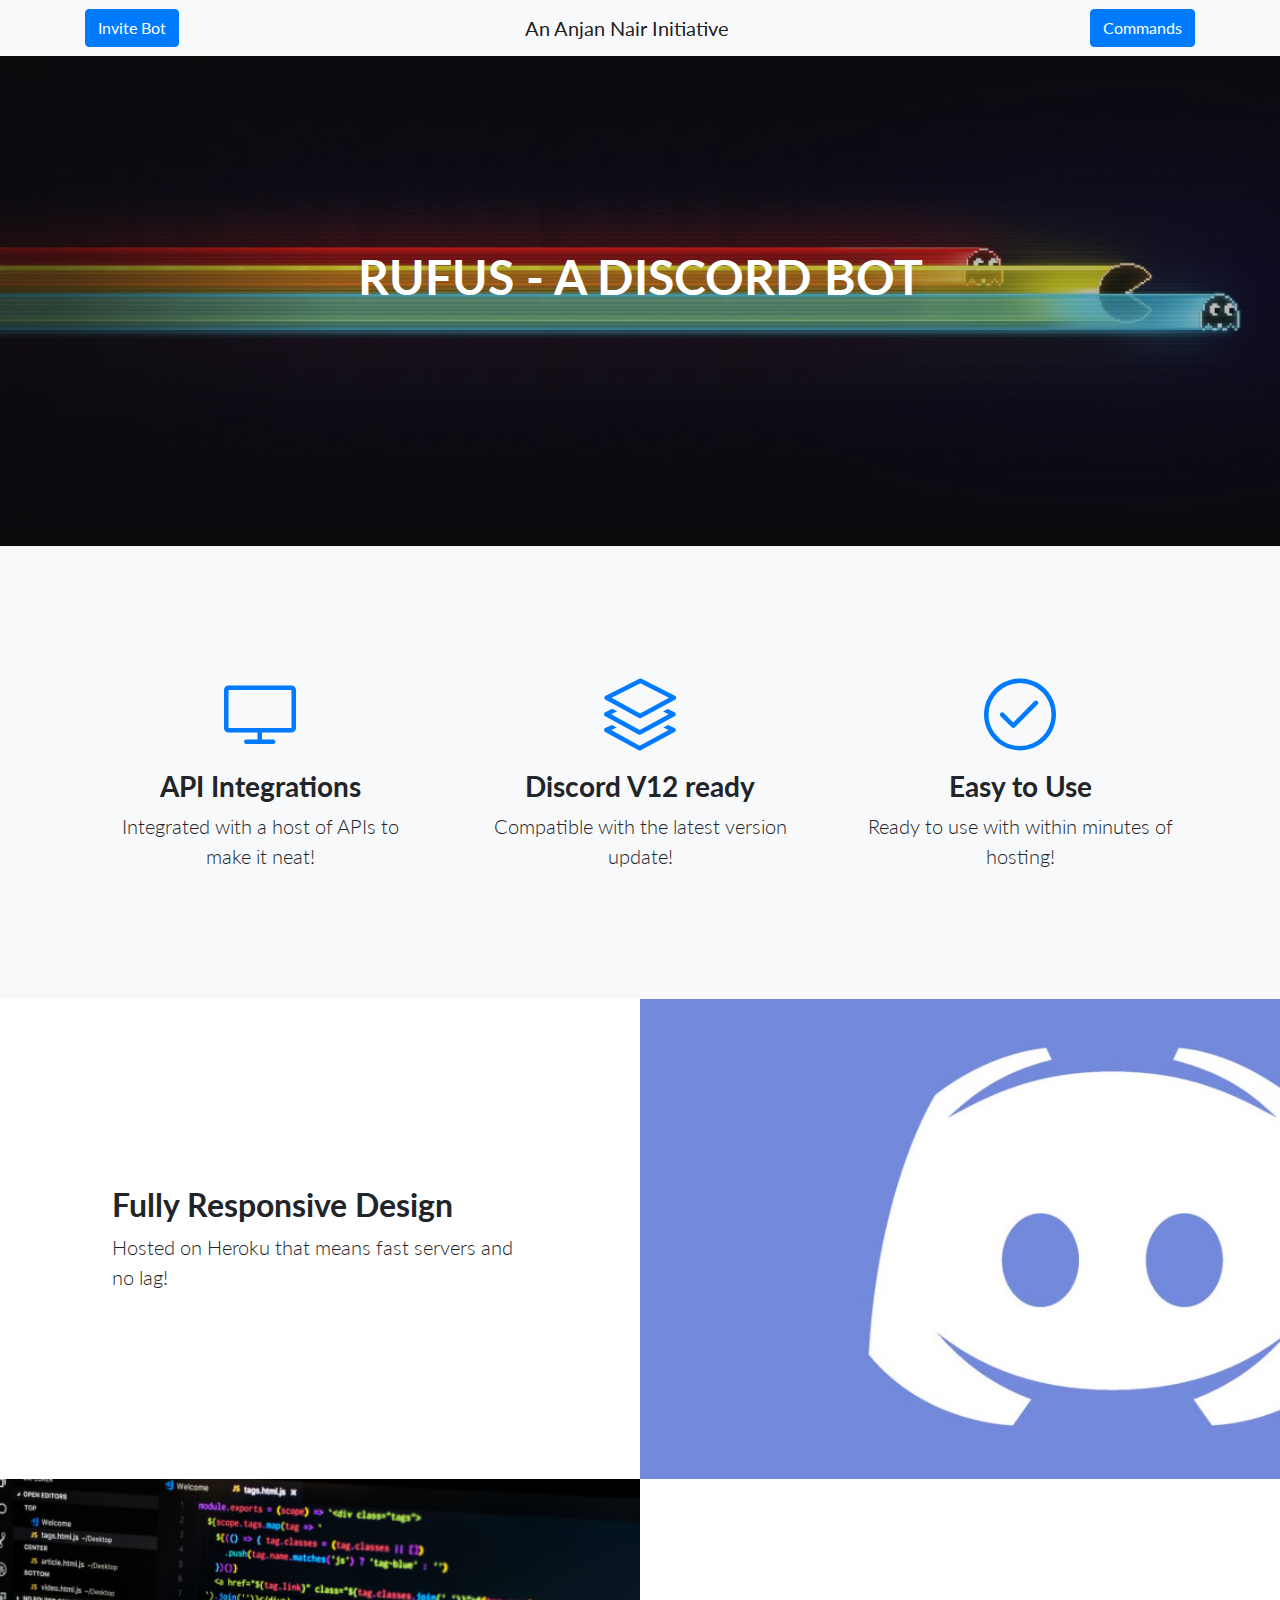
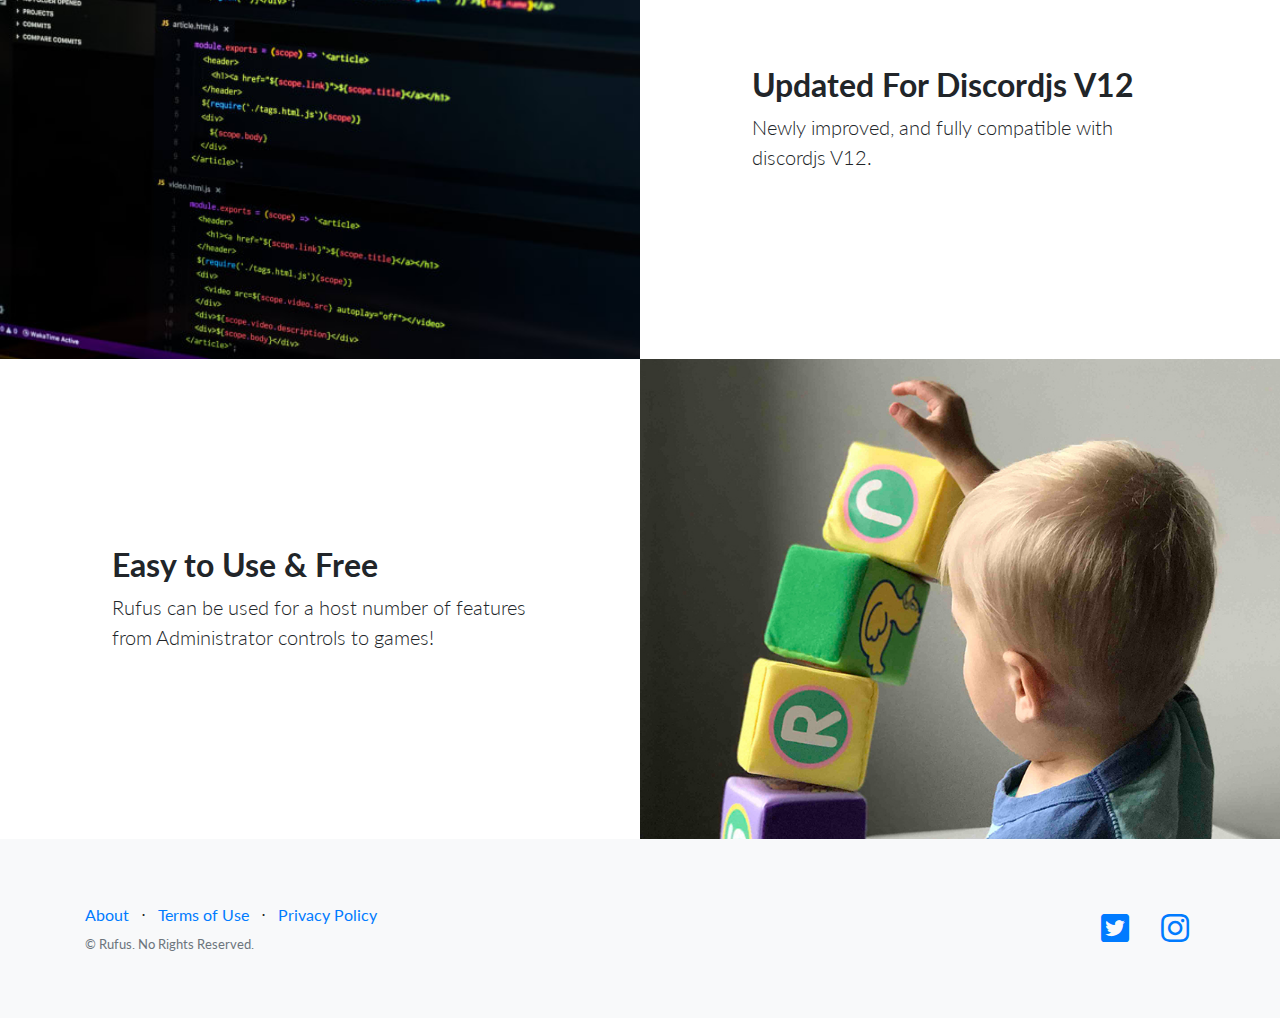
==== index.html @ 4623c3e2 "Template site for my bot" ====
<!DOCTYPE html>
<html lang="en">

<head>

  <meta charset="utf-8">
  <meta name="viewport" content="width=device-width, initial-scale=1, shrink-to-fit=no">
  <meta name="description" content="">
  <meta name="author" content="">

  <title>Landing Page - Start Bootstrap Theme</title>

  <!-- Bootstrap core CSS -->
  <link href="vendor/bootstrap/css/bootstrap.min.css" rel="stylesheet">

  <!-- Custom fonts for this template -->
  <link href="vendor/fontawesome-free/css/all.min.css" rel="stylesheet">
  <link href="vendor/simple-line-icons/css/simple-line-icons.css" rel="stylesheet" type="text/css">
  <link href="https://fonts.googleapis.com/css?family=Lato:300,400,700,300italic,400italic,700italic" rel="stylesheet" type="text/css">

  <!-- Custom styles for this template -->
  <link href="css/landing-page.min.css" rel="stylesheet">

</head>

<body>

  <!-- Navigation -->
  <nav class="navbar navbar-light bg-light static-top">
    <div class="container">
      <a class="btn btn-primary" href="commands.html">Invite Bot</a>
      <a class="navbar-brand" href="#">An Anjan Nair Initiative</a>
      <a class="btn btn-primary" href="commands.html">Commands</a>
    </div>
  </nav>

  <!-- Masthead -->
  <header class="masthead text-white text-center">
    <div class="overlay"></div>
    <div class="container">
      <div class="row">
        <div class="col-xl-9 mx-auto">
          <h1 class="mb-5">RUFUS - A DISCORD BOT</h1>
        </div>
        <div class="col-md-10 col-lg-8 col-xl-7 mx-auto">
        </div>
      </div>
    </div>
  </header>

  <!-- Icons Grid -->
  <section class="features-icons bg-light text-center">
    <div class="container">
      <div class="row">
        <div class="col-lg-4">
          <div class="features-icons-item mx-auto mb-5 mb-lg-0 mb-lg-3">
            <div class="features-icons-icon d-flex">
              <i class="icon-screen-desktop m-auto text-primary"></i>
            </div>
            <h3>API Integrations</h3>
            <p class="lead mb-0">Integrated with a host of APIs to make it neat!</p>
          </div>
        </div>
        <div class="col-lg-4">
          <div class="features-icons-item mx-auto mb-5 mb-lg-0 mb-lg-3">
            <div class="features-icons-icon d-flex">
              <i class="icon-layers m-auto text-primary"></i>
            </div>
            <h3>Discord V12 ready</h3>
            <p class="lead mb-0">Compatible with the latest version update!</p>
          </div>
        </div>
        <div class="col-lg-4">
          <div class="features-icons-item mx-auto mb-0 mb-lg-3">
            <div class="features-icons-icon d-flex">
              <i class="icon-check m-auto text-primary"></i>
            </div>
            <h3>Easy to Use</h3>
            <p class="lead mb-0">Ready to use with within minutes of hosting!</p>
          </div>
        </div>
      </div>
    </div>
  </section>

  <!-- Image Showcases -->
  <section class="showcase">
    <div class="container-fluid p-0">
      <div class="row no-gutters">

        <div class="col-lg-6 order-lg-2 text-white showcase-img" style="background-image: url('img/bg-showcase-1.jpg');"></div>
        <div class="col-lg-6 order-lg-1 my-auto showcase-text">
          <h2>Fully Responsive Design</h2>
          <p class="lead mb-0">Hosted on Heroku that means fast servers and no lag!</p>
        </div>
      </div>
      <div class="row no-gutters">
        <div class="col-lg-6 text-white showcase-img" style="background-image: url('img/bg-showcase-2.jpg');"></div>
        <div class="col-lg-6 my-auto showcase-text">
          <h2>Updated For Discordjs V12</h2>
          <p class="lead mb-0">Newly improved, and fully compatible with discordjs V12.</p>
        </div>
      </div>
      <div class="row no-gutters">
        <div class="col-lg-6 order-lg-2 text-white showcase-img" style="background-image: url('img/bg-showcase-3.jpg');"></div>
        <div class="col-lg-6 order-lg-1 my-auto showcase-text">
          <h2>Easy to Use &amp; Free</h2>
          <p class="lead mb-0">Rufus can be used for a host number of features from Administrator controls to games!</p>
        </div>
      </div>
    </div>
  </section>

  <!-- Call to Action 
  <section class="call-to-action text-white text-center">
    <div class="overlay"></div>
    <div class="container">
      <div class="row">
        <div class="col-xl-9 mx-auto">
          <h2 class="mb-4">Ready to get started? Sign up now!</h2>
        </div>
        <div class="col-md-10 col-lg-8 col-xl-7 mx-auto">
          <form>
            <div class="form-row">
              <div class="col-12 col-md-9 mb-2 mb-md-0">
                <input type="email" class="form-control form-control-lg" placeholder="Enter your email...">
              </div>
              <div class="col-12 col-md-3">
                <button type="submit" class="btn btn-block btn-lg btn-primary">Sign up!</button>
              </div>
            </div>
          </form>
        </div>
      </div>
    </div>
  </section> -->

  <!-- Footer -->
  <footer class="footer bg-light">
    <div class="container">
      <div class="row">
        <div class="col-lg-6 h-100 text-center text-lg-left my-auto">
          <ul class="list-inline mb-2">
            <li class="list-inline-item">
              <a href="#">About</a>
            </li>
            <li class="list-inline-item">&sdot;</li>
            <li class="list-inline-item">
              <a href="#">Terms of Use</a>
            </li>
            <li class="list-inline-item">&sdot;</li>
            <li class="list-inline-item">
              <a href="#">Privacy Policy</a>
            </li>
          </ul>
          <p class="text-muted small mb-4 mb-lg-0">&copy; Rufus. No Rights Reserved.</p>
        </div>
        <div class="col-lg-6 h-100 text-center text-lg-right my-auto">
          <ul class="list-inline mb-0">
            <li class="list-inline-item mr-3">
              <a href="https://twitter.com/theanjannair">
                <i class="fab fa-twitter-square fa-2x fa-fw"></i>
              </a>
            </li>
            <li class="list-inline-item">
              <a href="https://instagram.com/itsanjann">
                <i class="fab fa-instagram fa-2x fa-fw"></i>
              </a>
            </li>
          </ul>
        </div>
      </div>
    </div>
  </footer>

  <!-- Bootstrap core JavaScript -->
  <script src="vendor/jquery/jquery.min.js"></script>
  <script src="vendor/bootstrap/js/bootstrap.bundle.min.js"></script>

</body>

</html>
---- vendor/simple-line-icons/css/simple-line-icons.css ----
@font-face {
  font-family: 'simple-line-icons';
  src: url('../fonts/Simple-Line-Icons.eot?v=2.4.0');
  src: url('../fonts/Simple-Line-Icons.eot?v=2.4.0#iefix') format('embedded-opentype'), url('../fonts/Simple-Line-Icons.woff2?v=2.4.0') format('woff2'), url('../fonts/Simple-Line-Icons.ttf?v=2.4.0') format('truetype'), url('../fonts/Simple-Line-Icons.woff?v=2.4.0') format('woff'), url('../fonts/Simple-Line-Icons.svg?v=2.4.0#simple-line-icons') format('svg');
  font-weight: normal;
  font-style: normal;
}
/*
 Use the following CSS code if you want to have a class per icon.
 Instead of a list of all class selectors, you can use the generic [class*="icon-"] selector, but it's slower:
*/
.icon-user,
.icon-people,
.icon-user-female,
.icon-user-follow,
.icon-user-following,
.icon-user-unfollow,
.icon-login,
.icon-logout,
.icon-emotsmile,
.icon-phone,
.icon-call-end,
.icon-call-in,
.icon-call-out,
.icon-map,
.icon-location-pin,
.icon-direction,
.icon-directions,
.icon-compass,
.icon-layers,
.icon-menu,
.icon-list,
.icon-options-vertical,
.icon-options,
.icon-arrow-down,
.icon-arrow-left,
.icon-arrow-right,
.icon-arrow-up,
.icon-arrow-up-circle,
.icon-arrow-left-circle,
.icon-arrow-right-circle,
.icon-arrow-down-circle,
.icon-check,
.icon-clock,
.icon-plus,
.icon-minus,
.icon-close,
.icon-event,
.icon-exclamation,
.icon-organization,
.icon-trophy,
.icon-screen-smartphone,
.icon-screen-desktop,
.icon-plane,
.icon-notebook,
.icon-mustache,
.icon-mouse,
.icon-magnet,
.icon-energy,
.icon-disc,
.icon-cursor,
.icon-cursor-move,
.icon-crop,
.icon-chemistry,
.icon-speedometer,
.icon-shield,
.icon-screen-tablet,
.icon-magic-wand,
.icon-hourglass,
.icon-graduation,
.icon-ghost,
.icon-game-controller,
.icon-fire,
.icon-eyeglass,
.icon-envelope-open,
.icon-envelope-letter,
.icon-bell,
.icon-badge,
.icon-anchor,
.icon-wallet,
.icon-vector,
.icon-speech,
.icon-puzzle,
.icon-printer,
.icon-present,
.icon-playlist,
.icon-pin,
.icon-picture,
.icon-handbag,
.icon-globe-alt,
.icon-globe,
.icon-folder-alt,
.icon-folder,
.icon-film,
.icon-feed,
.icon-drop,
.icon-drawer,
.icon-docs,
.icon-doc,
.icon-diamond,
.icon-cup,
.icon-calculator,
.icon-bubbles,
.icon-briefcase,
.icon-book-open,
.icon-basket-loaded,
.icon-basket,
.icon-bag,
.icon-action-undo,
.icon-action-redo,
.icon-wrench,
.icon-umbrella,
.icon-trash,
.icon-tag,
.icon-support,
.icon-frame,
.icon-size-fullscreen,
.icon-size-actual,
.icon-shuffle,
.icon-share-alt,
.icon-share,
.icon-rocket,
.icon-question,
.icon-pie-chart,
.icon-pencil,
.icon-note,
.icon-loop,
.icon-home,
.icon-grid,
.icon-graph,
.icon-microphone,
.icon-music-tone-alt,
.icon-music-tone,
.icon-earphones-alt,
.icon-earphones,
.icon-equalizer,
.icon-like,
.icon-dislike,
.icon-control-start,
.icon-control-rewind,
.icon-control-play,
.icon-control-pause,
.icon-control-forward,
.icon-control-end,
.icon-volume-1,
.icon-volume-2,
.icon-volume-off,
.icon-calendar,
.icon-bulb,
.icon-chart,
.icon-ban,
.icon-bubble,
.icon-camrecorder,
.icon-camera,
.icon-cloud-download,
.icon-cloud-upload,
.icon-envelope,
.icon-eye,
.icon-flag,
.icon-heart,
.icon-info,
.icon-key,
.icon-link,
.icon-lock,
.icon-lock-open,
.icon-magnifier,
.icon-magnifier-add,
.icon-magnifier-remove,
.icon-paper-clip,
.icon-paper-plane,
.icon-power,
.icon-refresh,
.icon-reload,
.icon-settings,
.icon-star,
.icon-symbol-female,
.icon-symbol-male,
.icon-target,
.icon-credit-card,
.icon-paypal,
.icon-social-tumblr,
.icon-social-twitter,
.icon-social-facebook,
.icon-social-instagram,
.icon-social-linkedin,
.icon-social-pinterest,
.icon-social-github,
.icon-social-google,
.icon-social-reddit,
.icon-social-skype,
.icon-social-dribbble,
.icon-social-behance,
.icon-social-foursqare,
.icon-social-soundcloud,
.icon-social-spotify,
.icon-social-stumbleupon,
.icon-social-youtube,
.icon-social-dropbox,
.icon-social-vkontakte,
.icon-social-steam {
  font-family: 'simple-line-icons';
  speak: none;
  font-style: normal;
  font-weight: normal;
  font-variant: normal;
  text-transform: none;
  line-height: 1;
  /* Better Font Rendering =========== */
  -webkit-font-smoothing: antialiased;
  -moz-osx-font-smoothing: grayscale;
}
.icon-user:before {
  content: "\e005";
}
.icon-people:before {
  content: "\e001";
}
.icon-user-female:before {
  content: "\e000";
}
.icon-user-follow:before {
  content: "\e002";
}
.icon-user-following:before {
  content: "\e003";
}
.icon-user-unfollow:before {
  content: "\e004";
}
.icon-login:before {
  content: "\e066";
}
.icon-logout:before {
  content: "\e065";
}
.icon-emotsmile:before {
  content: "\e021";
}
.icon-phone:before {
  content: "\e600";
}
.icon-call-end:before {
  content: "\e048";
}
.icon-call-in:before {
  content: "\e047";
}
.icon-call-out:before {
  content: "\e046";
}
.icon-map:before {
  content: "\e033";
}
.icon-location-pin:before {
  content: "\e096";
}
.icon-direction:before {
  content: "\e042";
}
.icon-directions:before {
  content: "\e041";
}
.icon-compass:before {
  content: "\e045";
}
.icon-layers:before {
  content: "\e034";
}
.icon-menu:before {
  content: "\e601";
}
.icon-list:before {
  content: "\e067";
}
.icon-options-vertical:before {
  content: "\e602";
}
.icon-options:before {
  content: "\e603";
}
.icon-arrow-down:before {
  content: "\e604";
}
.icon-arrow-left:before {
  content: "\e605";
}
.icon-arrow-right:before {
  content: "\e606";
}
.icon-arrow-up:before {
  content: "\e607";
}
.icon-arrow-up-circle:before {
  content: "\e078";
}
.icon-arrow-left-circle:before {
  content: "\e07a";
}
.icon-arrow-right-circle:before {
  content: "\e079";
}
.icon-arrow-down-circle:before {
  content: "\e07b";
}
.icon-check:before {
  content: "\e080";
}
.icon-clock:before {
  content: "\e081";
}
.icon-plus:before {
  content: "\e095";
}
.icon-minus:before {
  content: "\e615";
}
.icon-close:before {
  content: "\e082";
}
.icon-event:before {
  content: "\e619";
}
.icon-exclamation:before {
  content: "\e617";
}
.icon-organization:before {
  content: "\e616";
}
.icon-trophy:before {
  content: "\e006";
}
.icon-screen-smartphone:before {
  content: "\e010";
}
.icon-screen-desktop:before {
  content: "\e011";
}
.icon-plane:before {
  content: "\e012";
}
.icon-notebook:before {
  content: "\e013";
}
.icon-mustache:before {
  content: "\e014";
}
.icon-mouse:before {
  content: "\e015";
}
.icon-magnet:before {
  content: "\e016";
}
.icon-energy:before {
  content: "\e020";
}
.icon-disc:before {
  content: "\e022";
}
.icon-cursor:before {
  content: "\e06e";
}
.icon-cursor-move:before {
  content: "\e023";
}
.icon-crop:before {
  content: "\e024";
}
.icon-chemistry:before {
  content: "\e026";
}
.icon-speedometer:before {
  content: "\e007";
}
.icon-shield:before {
  content: "\e00e";
}
.icon-screen-tablet:before {
  content: "\e00f";
}
.icon-magic-wand:before {
  content: "\e017";
}
.icon-hourglass:before {
  content: "\e018";
}
.icon-graduation:before {
  content: "\e019";
}
.icon-ghost:before {
  content: "\e01a";
}
.icon-game-controller:before {
  content: "\e01b";
}
.icon-fire:before {
  content: "\e01c";
}
.icon-eyeglass:before {
  content: "\e01d";
}
.icon-envelope-open:before {
  content: "\e01e";
}
.icon-envelope-letter:before {
  content: "\e01f";
}
.icon-bell:before {
  content: "\e027";
}
.icon-badge:before {
  content: "\e028";
}
.icon-anchor:before {
  content: "\e029";
}
.icon-wallet:before {
  content: "\e02a";
}
.icon-vector:before {
  content: "\e02b";
}
.icon-speech:before {
  content: "\e02c";
}
.icon-puzzle:before {
  content: "\e02d";
}
.icon-printer:before {
  content: "\e02e";
}
.icon-present:before {
  content: "\e02f";
}
.icon-playlist:before {
  content: "\e030";
}
.icon-pin:before {
  content: "\e031";
}
.icon-picture:before {
  content: "\e032";
}
.icon-handbag:before {
  content: "\e035";
}
.icon-globe-alt:before {
  content: "\e036";
}
.icon-globe:before {
  content: "\e037";
}
.icon-folder-alt:before {
  content: "\e039";
}
.icon-folder:before {
  content: "\e089";
}
.icon-film:before {
  content: "\e03a";
}
.icon-feed:before {
  content: "\e03b";
}
.icon-drop:before {
  content: "\e03e";
}
.icon-drawer:before {
  content: "\e03f";
}
.icon-docs:before {
  content: "\e040";
}
.icon-doc:before {
  content: "\e085";
}
.icon-diamond:before {
  content: "\e043";
}
.icon-cup:before {
  content: "\e044";
}
.icon-calculator:before {
  content: "\e049";
}
.icon-bubbles:before {
  content: "\e04a";
}
.icon-briefcase:before {
  content: "\e04b";
}
.icon-book-open:before {
  content: "\e04c";
}
.icon-basket-loaded:before {
  content: "\e04d";
}
.icon-basket:before {
  content: "\e04e";
}
.icon-bag:before {
  content: "\e04f";
}
.icon-action-undo:before {
  content: "\e050";
}
.icon-action-redo:before {
  content: "\e051";
}
.icon-wrench:before {
  content: "\e052";
}
.icon-umbrella:before {
  content: "\e053";
}
.icon-trash:before {
  content: "\e054";
}
.icon-tag:before {
  content: "\e055";
}
.icon-support:before {
  content: "\e056";
}
.icon-frame:before {
  content: "\e038";
}
.icon-size-fullscreen:before {
  content: "\e057";
}
.icon-size-actual:before {
  content: "\e058";
}
.icon-shuffle:before {
  content: "\e059";
}
.icon-share-alt:before {
  content: "\e05a";
}
.icon-share:before {
  content: "\e05b";
}
.icon-rocket:before {
  content: "\e05c";
}
.icon-question:before {
  content: "\e05d";
}
.icon-pie-chart:before {
  content: "\e05e";
}
.icon-pencil:before {
  content: "\e05f";
}
.icon-note:before {
  content: "\e060";
}
.icon-loop:before {
  content: "\e064";
}
.icon-home:before {
  content: "\e069";
}
.icon-grid:before {
  content: "\e06a";
}
.icon-graph:before {
  content: "\e06b";
}
.icon-microphone:before {
  content: "\e063";
}
.icon-music-tone-alt:before {
  content: "\e061";
}
.icon-music-tone:before {
  content: "\e062";
}
.icon-earphones-alt:before {
  content: "\e03c";
}
.icon-earphones:before {
  content: "\e03d";
}
.icon-equalizer:before {
  content: "\e06c";
}
.icon-like:before {
  content: "\e068";
}
.icon-dislike:before {
  content: "\e06d";
}
.icon-control-start:before {
  content: "\e06f";
}
.icon-control-rewind:before {
  content: "\e070";
}
.icon-control-play:before {
  content: "\e071";
}
.icon-control-pause:before {
  content: "\e072";
}
.icon-control-forward:before {
  content: "\e073";
}
.icon-control-end:before {
  content: "\e074";
}
.icon-volume-1:before {
  content: "\e09f";
}
.icon-volume-2:before {
  content: "\e0a0";
}
.icon-volume-off:before {
  content: "\e0a1";
}
.icon-calendar:before {
  content: "\e075";
}
.icon-bulb:before {
  content: "\e076";
}
.icon-chart:before {
  content: "\e077";
}
.icon-ban:before {
  content: "\e07c";
}
.icon-bubble:before {
  content: "\e07d";
}
.icon-camrecorder:before {
  content: "\e07e";
}
.icon-camera:before {
  content: "\e07f";
}
.icon-cloud-download:before {
  content: "\e083";
}
.icon-cloud-upload:before {
  content: "\e084";
}
.icon-envelope:before {
  content: "\e086";
}
.icon-eye:before {
  content: "\e087";
}
.icon-flag:before {
  content: "\e088";
}
.icon-heart:before {
  content: "\e08a";
}
.icon-info:before {
  content: "\e08b";
}
.icon-key:before {
  content: "\e08c";
}
.icon-link:before {
  content: "\e08d";
}
.icon-lock:before {
  content: "\e08e";
}
.icon-lock-open:before {
  content: "\e08f";
}
.icon-magnifier:before {
  content: "\e090";
}
.icon-magnifier-add:before {
  content: "\e091";
}
.icon-magnifier-remove:before {
  content: "\e092";
}
.icon-paper-clip:before {
  content: "\e093";
}
.icon-paper-plane:before {
  content: "\e094";
}
.icon-power:before {
  content: "\e097";
}
.icon-refresh:before {
  content: "\e098";
}
.icon-reload:before {
  content: "\e099";
}
.icon-settings:before {
  content: "\e09a";
}
.icon-star:before {
  content: "\e09b";
}
.icon-symbol-female:before {
  content: "\e09c";
}
.icon-symbol-male:before {
  content: "\e09d";
}
.icon-target:before {
  content: "\e09e";
}
.icon-credit-card:before {
  content: "\e025";
}
.icon-paypal:before {
  content: "\e608";
}
.icon-social-tumblr:before {
  content: "\e00a";
}
.icon-social-twitter:before {
  content: "\e009";
}
.icon-social-facebook:before {
  content: "\e00b";
}
.icon-social-instagram:before {
  content: "\e609";
}
.icon-social-linkedin:before {
  content: "\e60a";
}
.icon-social-pinterest:before {
  content: "\e60b";
}
.icon-social-github:before {
  content: "\e60c";
}
.icon-social-google:before {
  content: "\e60d";
}
.icon-social-reddit:before {
  content: "\e60e";
}
.icon-social-skype:before {
  content: "\e60f";
}
.icon-social-dribbble:before {
  content: "\e00d";
}
.icon-social-behance:before {
  content: "\e610";
}
.icon-social-foursqare:before {
  content: "\e611";
}
.icon-social-soundcloud:before {
  content: "\e612";
}
.icon-social-spotify:before {
  content: "\e613";
}
.icon-social-stumbleupon:before {
  content: "\e614";
}
.icon-social-youtube:before {
  content: "\e008";
}
.icon-social-dropbox:before {
  content: "\e00c";
}
.icon-social-vkontakte:before {
  content: "\e618";
}
.icon-social-steam:before {
  content: "\e620";
}
---- css/landing-page.min.css ----
/*!
 * Start Bootstrap - Landing Page v5.0.8 (https://startbootstrap.com/themes/landing-page)
 * Copyright 2013-2020 Start Bootstrap
 * Licensed under MIT (https://github.com/StartBootstrap/startbootstrap-landing-page/blob/master/LICENSE)
 */body{font-family:Lato,'Helvetica Neue',Helvetica,Arial,sans-serif}h1,h2,h3,h4,h5,h6{font-family:Lato,'Helvetica Neue',Helvetica,Arial,sans-serif;font-weight:700}header.masthead{position:relative;background-color:#343a40;background:url(../img/bg-masthead.jpg) no-repeat center center;background-size:cover;padding-top:8rem;padding-bottom:8rem}header.masthead .overlay{position:absolute;background-color:#212529;height:100%;width:100%;top:0;left:0;opacity:.3}header.masthead h1{font-size:2rem}@media (min-width:768px){header.masthead{padding-top:12rem;padding-bottom:12rem}header.masthead h1{font-size:3rem}}.showcase .showcase-text{padding:3rem}.showcase .showcase-img{min-height:30rem;background-size:cover}@media (min-width:768px){.showcase .showcase-text{padding:7rem}}.features-icons{padding-top:7rem;padding-bottom:7rem}.features-icons .features-icons-item{max-width:20rem}.features-icons .features-icons-item .features-icons-icon{height:7rem}.features-icons .features-icons-item .features-icons-icon i{font-size:4.5rem}.features-icons .features-icons-item:hover .features-icons-icon i{font-size:5rem}.testimonials{padding-top:7rem;padding-bottom:7rem}.testimonials .testimonial-item{max-width:18rem}.testimonials .testimonial-item img{max-width:12rem;box-shadow:0 5px 5px 0 #adb5bd}.call-to-action{position:relative;background-color:#343a40;background:url(../img/bg-masthead.jpg) no-repeat center center;background-size:cover;padding-top:7rem;padding-bottom:7rem}.call-to-action .overlay{position:absolute;background-color:#212529;height:100%;width:100%;top:0;left:0;opacity:.3}footer.footer{padding-top:4rem;padding-bottom:4rem}
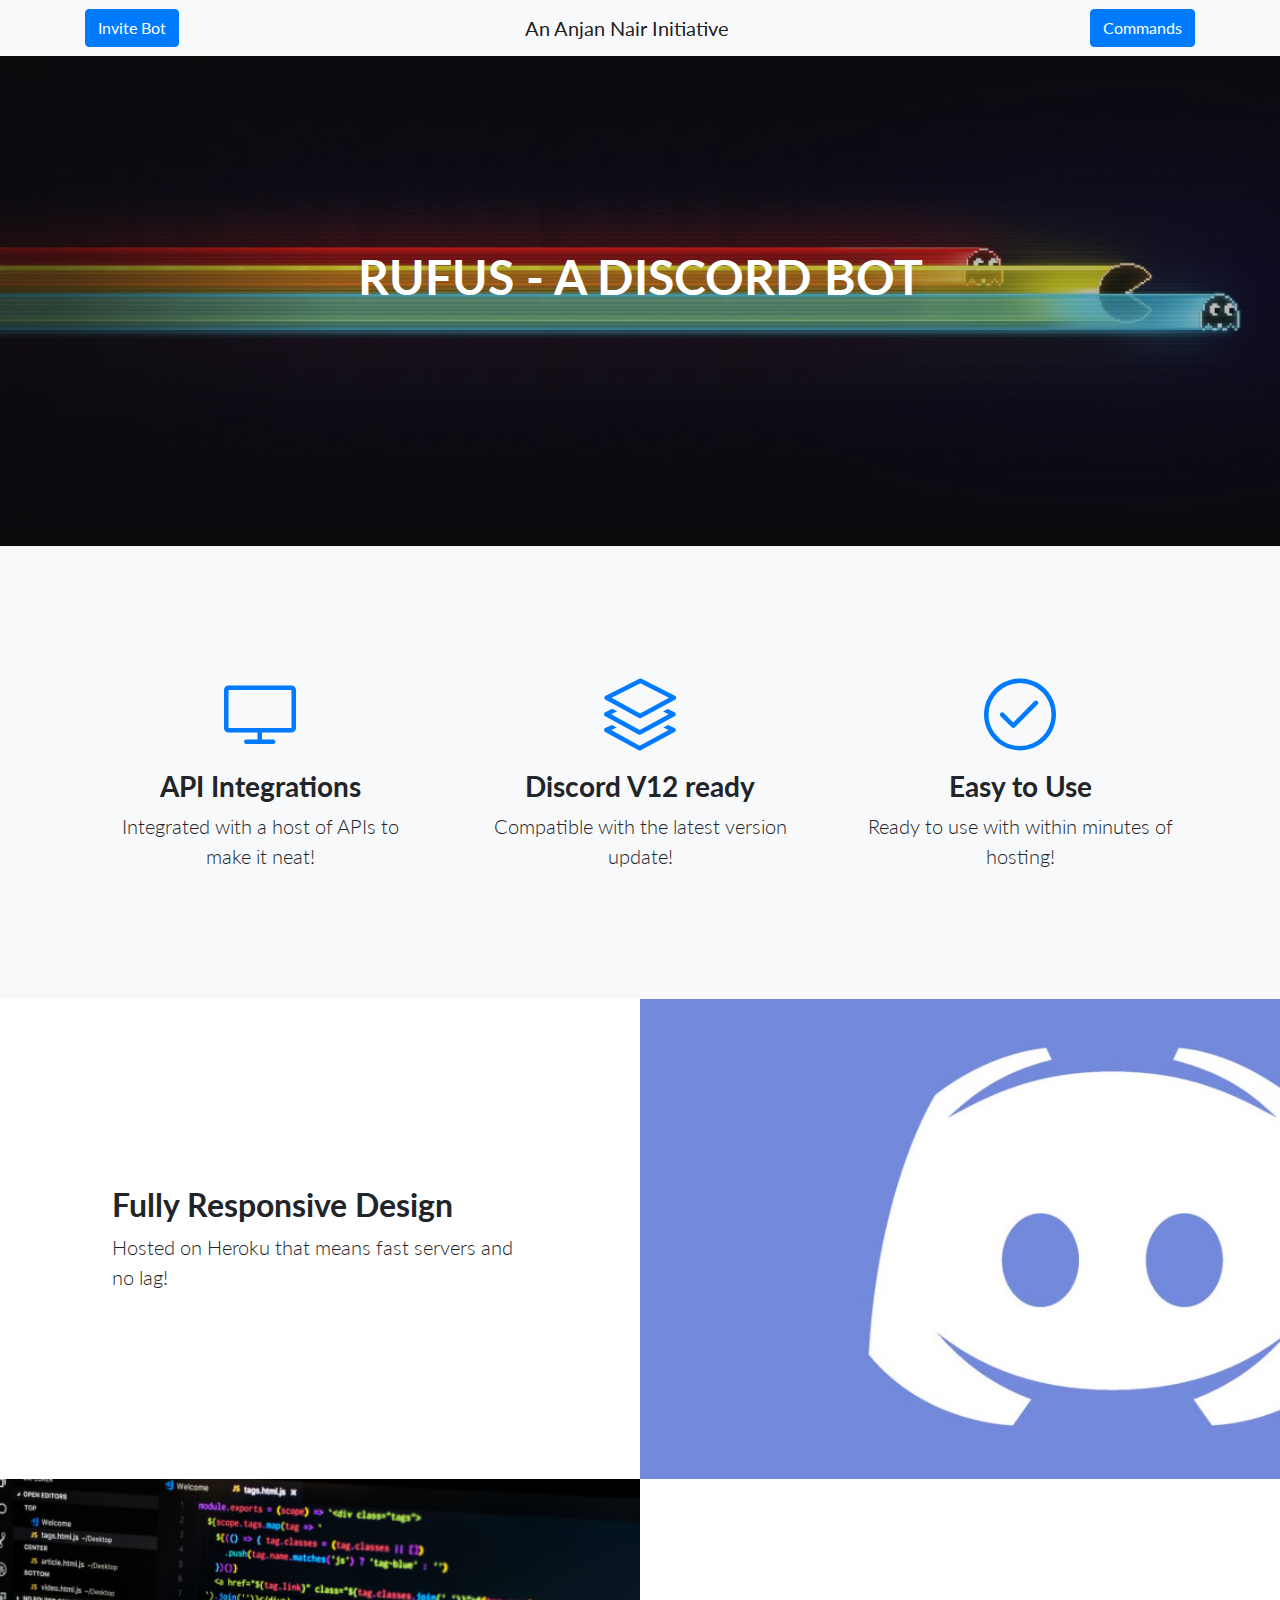
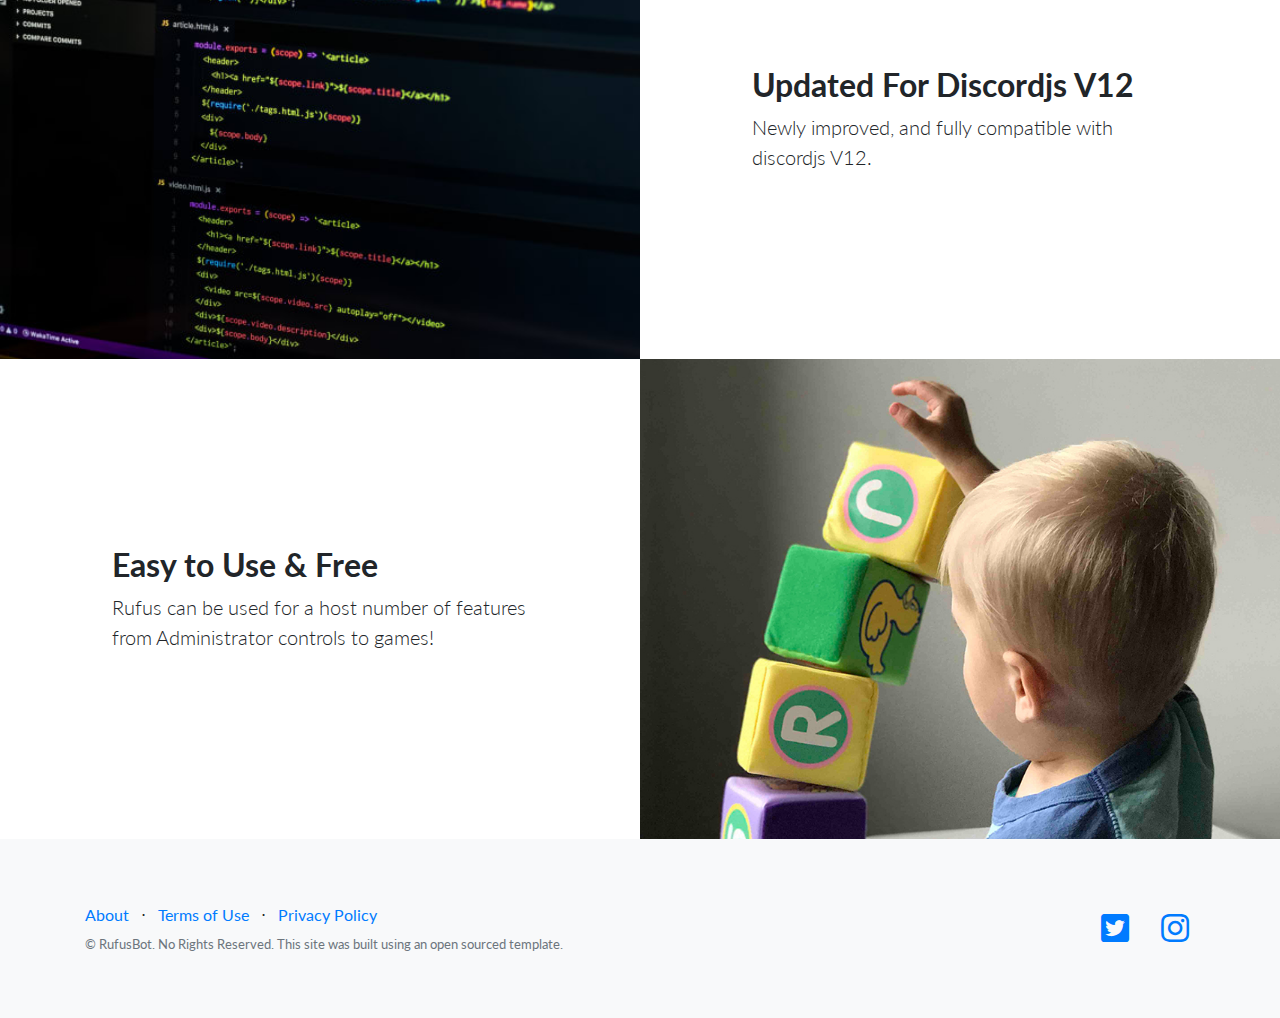
==== commit cecc2f92: "Improvised index" ====
--- a/index.html
+++ b/index.html
@@ -8,7 +8,8 @@
   <meta name="description" content="">
   <meta name="author" content="">
 
-  <title>Landing Page - Start Bootstrap Theme</title>
+  <title>Rufus - A discord bot</title>
+  <link rel="shortcut icon" href="img/pacmanicon.png">
 
   <!-- Bootstrap core CSS -->
   <link href="vendor/bootstrap/css/bootstrap.min.css" rel="stylesheet">
@@ -28,7 +29,7 @@
   <!-- Navigation -->
   <nav class="navbar navbar-light bg-light static-top">
     <div class="container">
-      <a class="btn btn-primary" href="commands.html">Invite Bot</a>
+      <a class="btn btn-primary" href="https://discord.com/oauth2/authorize?client_id=740608680835154012&scope=bot&permissions=214682777">Invite Bot</a>
       <a class="navbar-brand" href="#">An Anjan Nair Initiative</a>
       <a class="btn btn-primary" href="commands.html">Commands</a>
     </div>
@@ -153,7 +154,7 @@
               <a href="#">Privacy Policy</a>
             </li>
           </ul>
-          <p class="text-muted small mb-4 mb-lg-0">&copy; Rufus. No Rights Reserved.</p>
+          <p class="text-muted small mb-4 mb-lg-0">&copy; RufusBot. No Rights Reserved. This site was built using an open sourced template.</p>
         </div>
         <div class="col-lg-6 h-100 text-center text-lg-right my-auto">
           <ul class="list-inline mb-0">
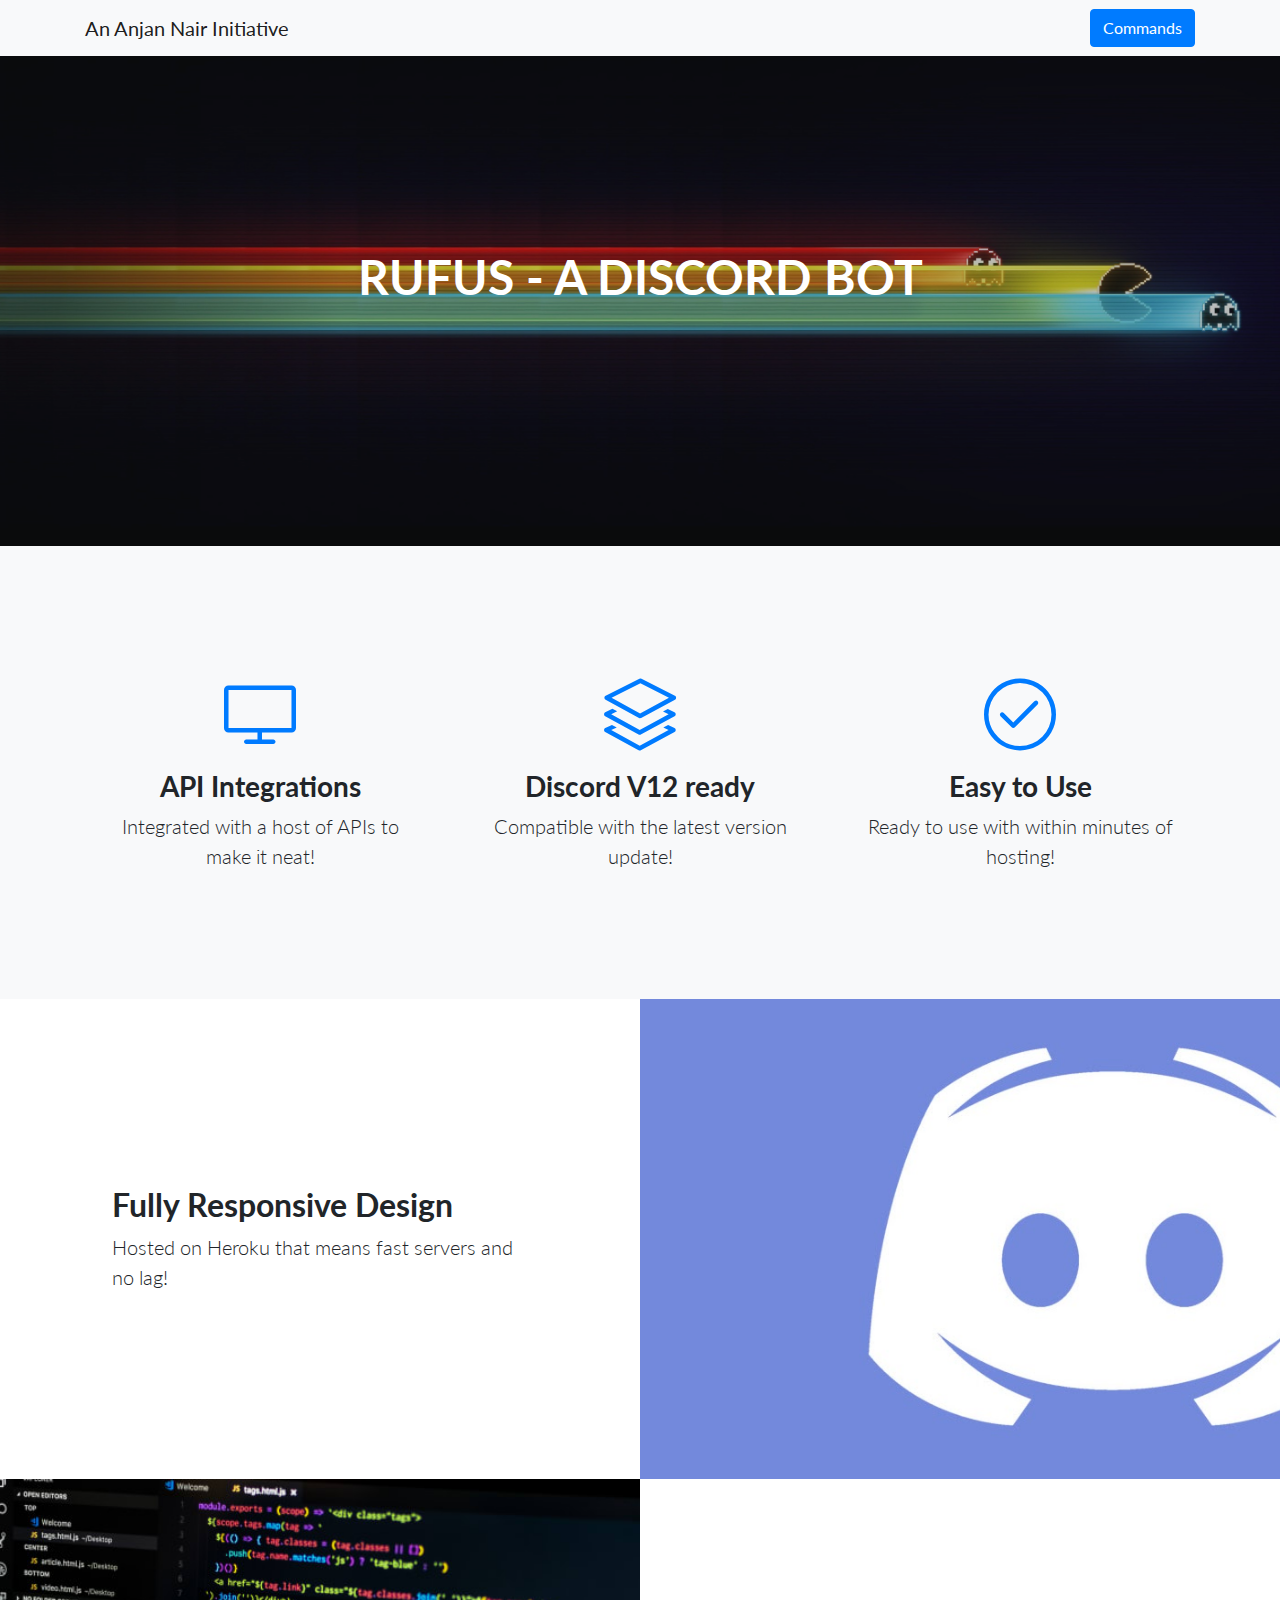
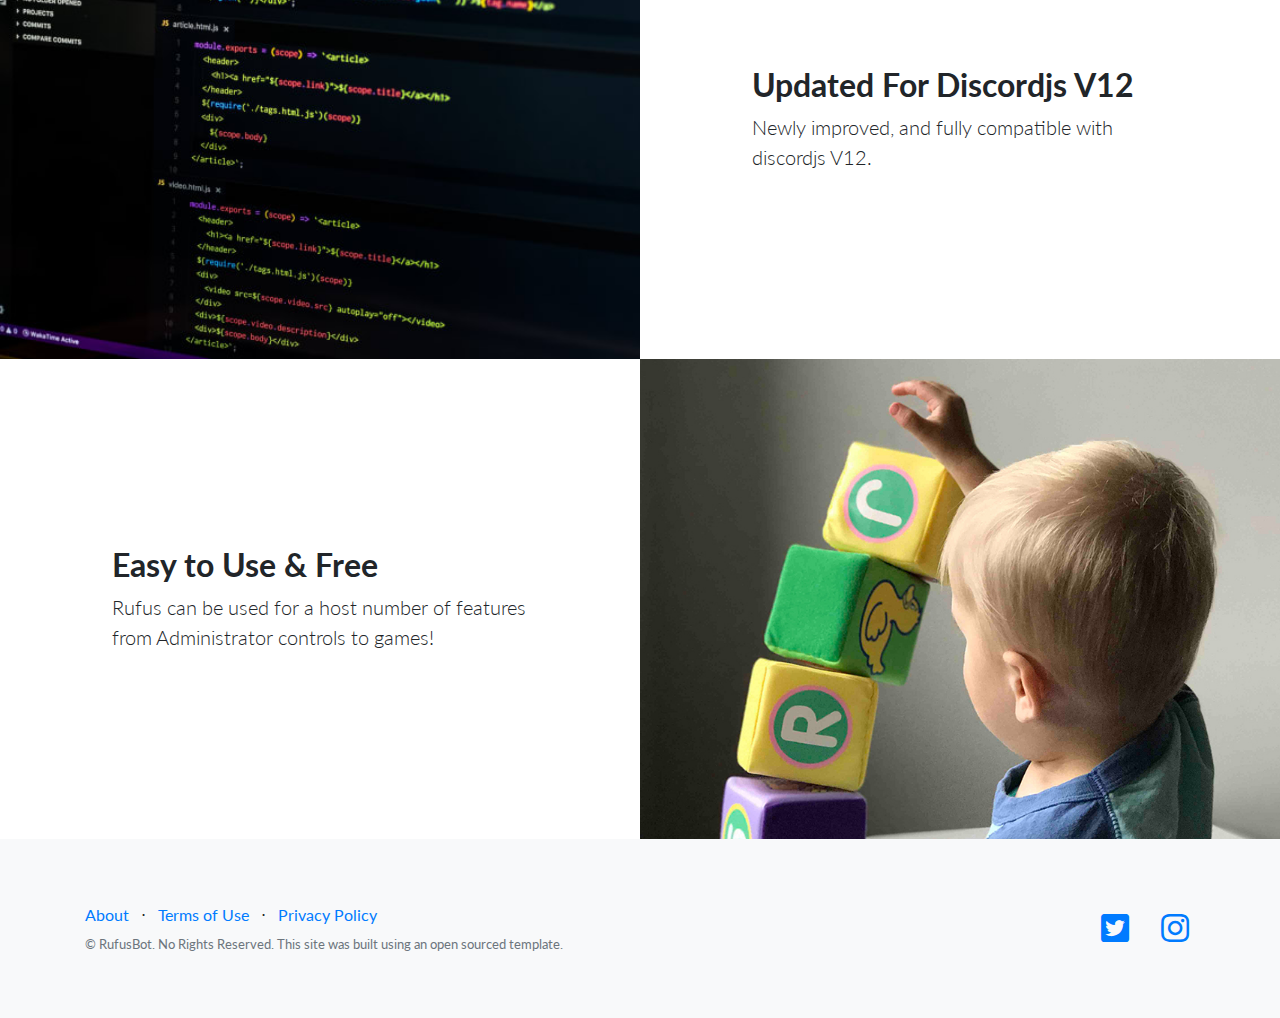
==== commit a7c3448b: "removed invite" ====
--- a/index.html
+++ b/index.html
@@ -29,7 +29,6 @@
   <!-- Navigation -->
   <nav class="navbar navbar-light bg-light static-top">
     <div class="container">
-      <a class="btn btn-primary" href="https://discord.com/oauth2/authorize?client_id=740608680835154012&scope=bot&permissions=214682777">Invite Bot</a>
       <a class="navbar-brand" href="#">An Anjan Nair Initiative</a>
       <a class="btn btn-primary" href="commands.html">Commands</a>
     </div>
@@ -137,7 +136,7 @@
   </section> -->
 
   <!-- Footer -->
-  <footer class="footer bg-light">
+ <footer class="footer bg-light">
     <div class="container">
       <div class="row">
         <div class="col-lg-6 h-100 text-center text-lg-left my-auto">
@@ -147,11 +146,11 @@
             </li>
             <li class="list-inline-item">&sdot;</li>
             <li class="list-inline-item">
-              <a href="#">Terms of Use</a>
+              <a href="https://www.privacypolicyonline.com/live.php?token=Inhbw14eR1VstSs0N1kpNq35SpRspwTJ">Terms of Use</a>
             </li>
             <li class="list-inline-item">&sdot;</li>
             <li class="list-inline-item">
-              <a href="#">Privacy Policy</a>
+              <a href="https://www.privacypolicyonline.com/live.php?token=MbE8xUXLq9jvOyR4TrwOZdvYC37cRUC8">Privacy Policy</a>
             </li>
           </ul>
           <p class="text-muted small mb-4 mb-lg-0">&copy; RufusBot. No Rights Reserved. This site was built using an open sourced template.</p>
